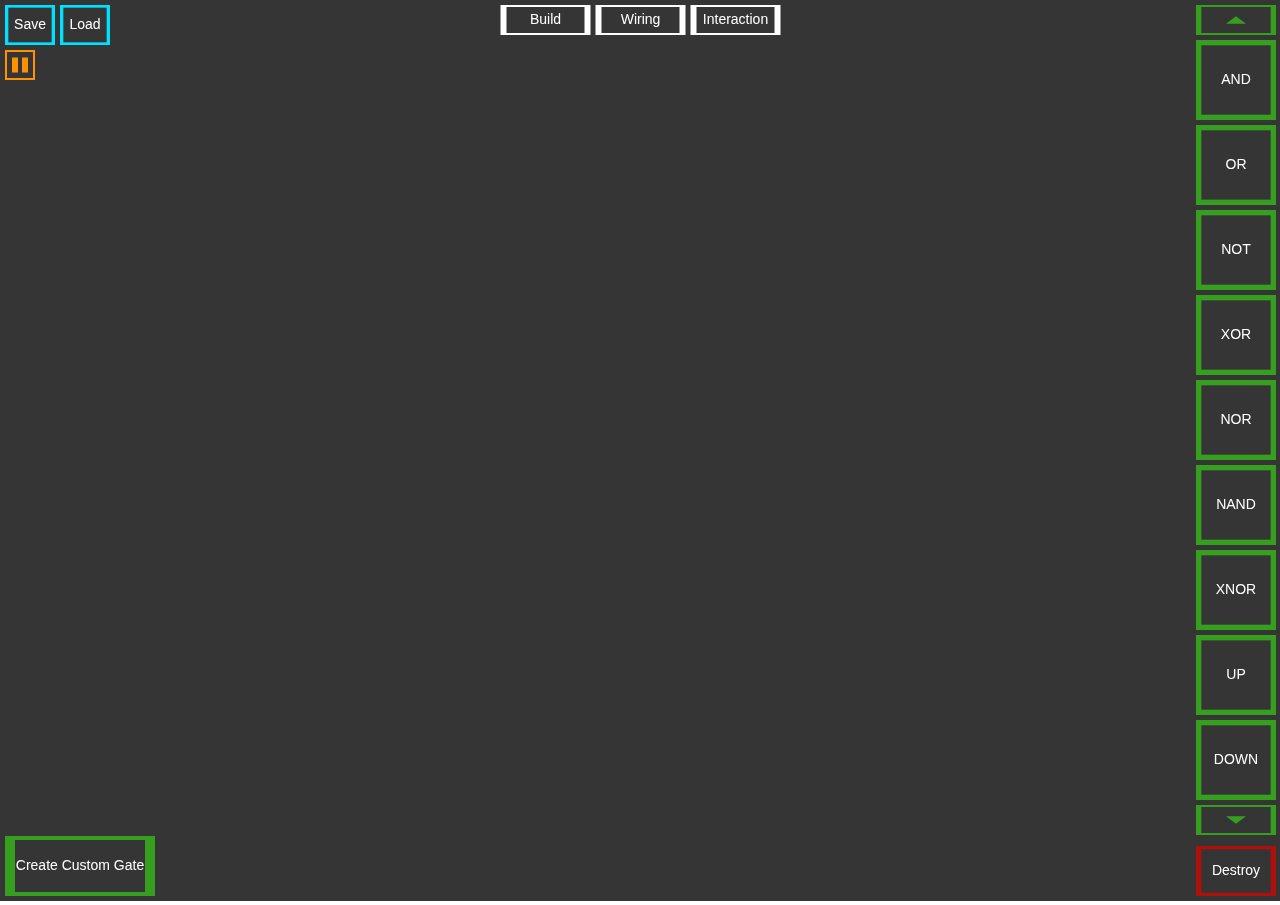
==== Simulator/LogicGateSimulator.html @ bb0b8e64 "Babel setup" ====
<!DOCTYPE html>
<html lang="en">
<head>
    <meta charset="UTF-8">
    <title>Logic Gate Simulator</title>
    <link rel="stylesheet" type="text/css" href="Style.css"/>
</head>
<body>

<canvas id="canvas" width="1400" height="700"></canvas>

<div id="popup_bg" onclick="Popup.closeIfClickedOnBackground()">
    <div id="popup_main_div">
        <!-- Filled by the program when needed -->
    </div>
</div>
<!-- -->
<script src="Gate/GateFactory.js"></script>
<script src="Gate/Connection.js"></script>
<script src="Gate/Gate.js"></script>
<script src="Gate/Special/Clock.js"></script>
<script src="Gate/Special/Output.js"></script>
<script src="Gate/Special/Switch.js"></script>
<script src="Gate/Special/Input.js"></script>
<script src="Gate/Special/ConnectionNode.js"></script>
<script src="Gate/Special/CustomGate.js"></script>
<script src="Gate/SerializerParser.js"></script>
<script src="Gate/Save.js"></script>

<script src="Interface/Interface.js"></script>
<script src="Interface/Button.js"></script>
<script src="Interface/UserInteraction.js"></script>
<script src="Interface/Popup.js"></script>
<script src="Interface/Modes/BuildMode.js"></script>
<script src="Interface/Modes/WiringMode.js"></script>
<script src="Interface/Modes/InteractionMode.js"></script>

<script src="Tools.js"></script>
<script src="Main.js"></script>

</body>
</html>
---- Simulator/Style.css ----
html, body {
    overflow: hidden;
    margin: 0 !important;
    padding: 0 !important;
}

#popup_bg {
    position: fixed;
    top: 0;
    left: 0;
    width: 100%;
    height: 100%;
    background-color: rgba(0,0,0,0.3);
    display: none;
}

#popup_main_div {
    width: 80%;
    height: 80%;
    border: 2px solid black;
    border-radius: 5px;
    background-color: rgba(65,25,68,0.8);
    position: absolute;
    top: 10%;
    left:10%;
}

p.popupElementTitle {
    padding-left: 5%;
    font-size:20px;
    color: white;
}

hr.popupTitle {
    font-size: 30px;
    color: white;
    border-bottom: white 1px;
    border-style: none none solid none;
    top: 5%;
    text-align: center;
}

input.popupInput {
    font-size: 15px;
    background-color: darkorchid;
    border-width: 1px;
    border-radius: 8px;
    padding: 2px 4px;
}

button.popupButton {
    font-size: 15px;
    background-color: darkorchid;
    border-radius: 8px;
    border-width: 1px;
    padding: 2px 4px;
}

button.popupDoneButton {
    font-size: 20px;
    background-color: darkorchid;
    border-radius: 8px;
    border-width: 1px;
    padding: 4px 4px;
    position:absolute;
    right: 30px;
    bottom: 30px;
}

p.popupText {
    font-size: 15px;
    color: white;
    padding-left: 5%;
    word-wrap: break-word;
}
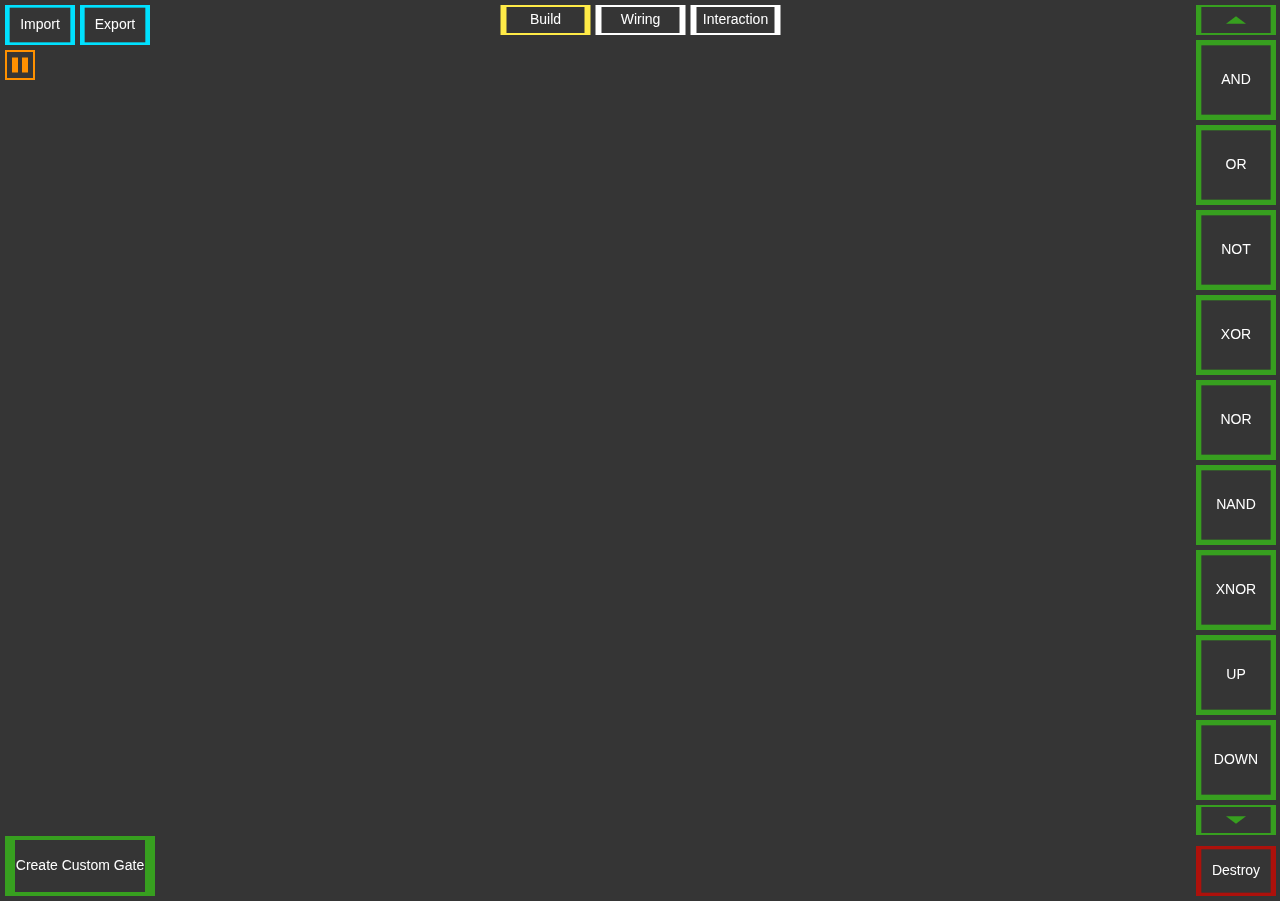
==== commit 378b6a25: "The custom gates build popup now contains all the gates library" ====
--- a/Simulator/LogicGateSimulator.html
+++ b/Simulator/LogicGateSimulator.html
@@ -14,7 +14,7 @@
         <!-- Filled by the program when needed -->
     </div>
 </div>
-<!-- -->
+
 <script src="Gate/GateFactory.js"></script>
 <script src="Gate/Connection.js"></script>
 <script src="Gate/Gate.js"></script>
@@ -25,7 +25,8 @@
 <script src="Gate/Special/ConnectionNode.js"></script>
 <script src="Gate/Special/CustomGate.js"></script>
 <script src="Gate/SerializerParser.js"></script>
-<script src="Gate/Save.js"></script>
+<script src="Gate/SimulatorState.js"></script>
+<script src="Gate/GatesLibrary.js"></script>
 
 <script src="Interface/Interface.js"></script>
 <script src="Interface/Button.js"></script>
